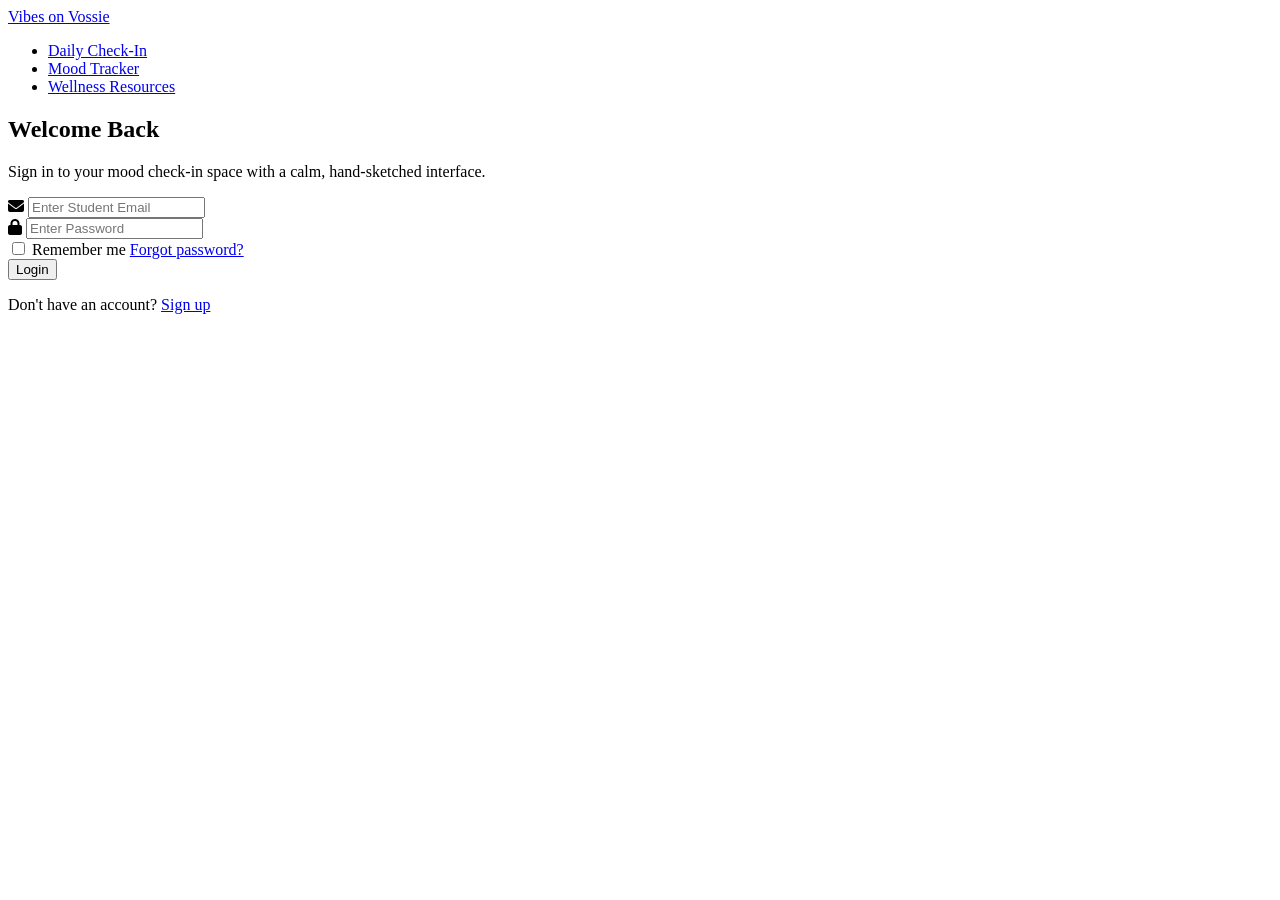
==== vossie-pulse/hackathonLoginPage.html @ 270c12a7 "Add login and signup pages with corresponding styles" ====
<!DOCTYPE html>
<html lang="en">
<head>
  <meta charset="UTF-8">
  <meta name="viewport" content="width=device-width, initial-scale=1.0">
  <title>Vibes on Vossie</title>
  <link rel="stylesheet" href="https://fonts.googleapis.com/css2?family=Lora&family=Patrick+Hand&family=Playfair+Display:wght@600;700&display=swap">
  <link rel="stylesheet" href="css/handdrawn-forms.css">
  <link rel="stylesheet" href="https://cdnjs.cloudflare.com/ajax/libs/font-awesome/6.5.0/css/all.min.css">
</head>
<body>

  <!-- Navigation -->
  <header class="navbar">
    <a href="index.html" class="logo">Vibes on Vossie</a>
    <nav>
      <ul>
        <li><a href="dailyCheckIn.html">Daily Check-In</a></li>
        <li><a href="moodTracker.html">Mood Tracker</a></li>
        <li><a href="wellnessResources.html">Wellness Resources</a></li>
      </ul>
      </nav>

  </header>


  <!-- Login Form -->
  <section class="form-container">
    <div class="form-header">
      <h1>Welcome Back</h1>
      <p class="intro">Sign in to your mood check-in space with a calm, hand-sketched interface.</p>
    </div>

    <form id="loginForm" action="dailyCheckIn.html" method="post">
      <div class="input-box">
        <span class="icon"><i class="fas fa-envelope"></i></span>
        <input type="email" name="email" placeholder="Enter Student Email" required>
      </div>

      <div class="input-box">
        <span class="icon"><i class="fas fa-lock"></i></span>
        <input type="password" name="password" placeholder="Enter Password" required>
      </div>

      <div class="form-meta">
        <label class="checkbox-label">
          <input type="checkbox" name="remember">
          Remember me
        </label>
        <a href="#" class="forgot-link">Forgot password?</a>
      </div>

      <button type="submit" class="btn">Login</button>

      <p class="switch-form">Don't have an account? <a href="hackathonSignUp.html">Sign up</a></p>
    </form>
  </section>

</body>
</html>
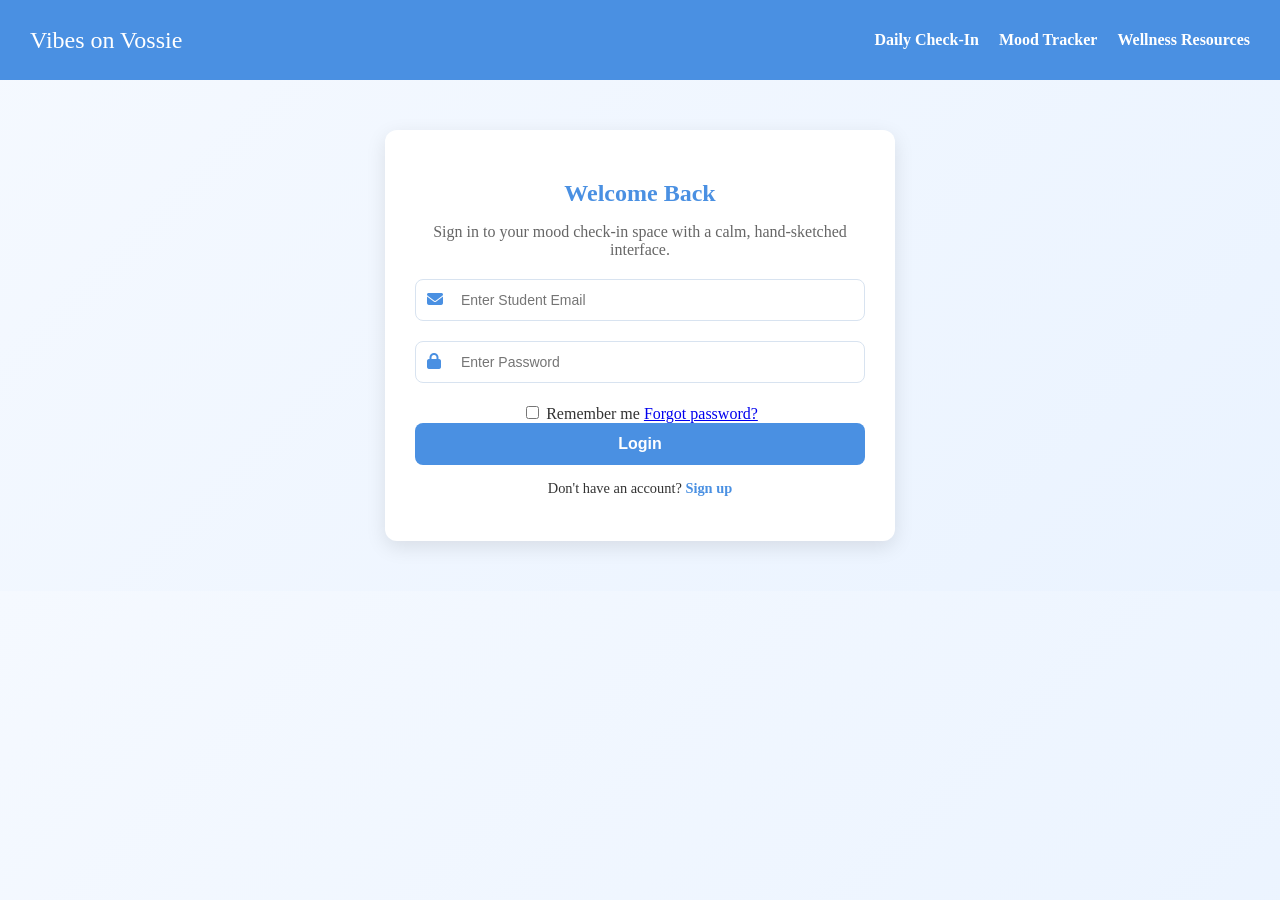
==== commit 54e29cc6: "Update login page styles and add new CSS for form elements" ====
--- a/vossie-pulse/hackathonLoginPage.html
+++ b/vossie-pulse/hackathonLoginPage.html
@@ -5,7 +5,7 @@
   <meta name="viewport" content="width=device-width, initial-scale=1.0">
   <title>Vibes on Vossie</title>
   <link rel="stylesheet" href="https://fonts.googleapis.com/css2?family=Lora&family=Patrick+Hand&family=Playfair+Display:wght@600;700&display=swap">
-  <link rel="stylesheet" href="css/handdrawn-forms.css">
+  <link rel="stylesheet" href="login.css">
   <link rel="stylesheet" href="https://cdnjs.cloudflare.com/ajax/libs/font-awesome/6.5.0/css/all.min.css">
 </head>
 <body>
@@ -20,7 +20,6 @@
         <li><a href="wellnessResources.html">Wellness Resources</a></li>
       </ul>
       </nav>
-
   </header>
 
 
--- a/vossie-pulse/login.css
+++ b/vossie-pulse/login.css
@@ -0,0 +1,155 @@
+/* General Page Styling */
+body {
+  font-family: 'Lora', serif;
+  background: linear-gradient(135deg, #f5f9ff, #eaf3ff);
+  color: #333;
+  margin: 0;
+  padding: 0;
+}
+
+/* Navbar */
+.navbar {
+  background: #4a90e2; /* calming blue */
+  padding: 15px 30px;
+  display: flex;
+  justify-content: space-between;
+  align-items: center;
+}
+
+.navbar .logo {
+  font-family: 'Playfair Display', serif;
+  font-size: 1.5rem;
+  color: #fff;
+  text-decoration: none;
+}
+
+.navbar ul {
+  list-style: none;
+  display: flex;
+  gap: 20px;
+}
+
+.navbar ul li a {
+  color: #fff;
+  text-decoration: none;
+  font-weight: 600;
+}
+
+.navbar ul li a:hover {
+  text-decoration: underline;
+}
+
+/* Form Container */
+.form-container {
+  max-width: 450px;
+  margin: 50px auto;
+  background: #fff;
+  padding: 30px;
+  border-radius: 12px;
+  box-shadow: 0 6px 20px rgba(0,0,0,0.1);
+  text-align: center;
+}
+
+.form-header h1 {
+  font-family: 'Playfair Display', serif;
+  color: #4a90e2;
+  margin-bottom: 10px;
+}
+
+.form-header .intro {
+  font-family: 'Patrick Hand', cursive;
+  font-size: 1rem;
+  color: #666;
+  margin-bottom: 20px;
+}
+
+/* Input Boxes */
+.input-box {
+  position: relative;
+  margin-bottom: 20px;
+}
+
+.input-box .icon {
+  position: absolute;
+  top: 50%;
+  left: 12px;
+  transform: translateY(-50%);
+  color: #4a90e2;
+  font-size: 16px;
+  pointer-events: none; /* prevents icon from blocking clicks */
+}
+
+.input-box input, 
+.input-box select {
+  width: 100%;
+  padding: 12px 45px; /* extra left padding so text doesn’t overlap icon */
+  border: 1px solid #d8e3f0;
+  border-radius: 8px;
+  font-size: 14px;
+  outline: none;
+  transition: border 0.3s;
+  box-sizing: border-box; /* ensures padding doesn’t break layout */
+}
+
+.input-box input:focus, 
+.input-box select:focus {
+  border-color: #4a90e2;
+}
+
+/* Phone Input */
+.phone-input {
+  display: flex;
+  align-items: center;
+  border: 1px solid #d8e3f0;
+  border-radius: 8px;
+  overflow: hidden;
+}
+
+.phone-input .country-code {
+  background: #eaf3ff;
+  color: #4a90e2;
+  font-weight: 600;
+  padding: 10px 12px;
+  white-space: nowrap;
+}
+
+.phone-input input {
+  flex: 1;
+  border: none;
+  padding: 10px;
+  font-size: 14px;
+  outline: none;
+}
+
+/* Button */
+.btn {
+  width: 100%;
+  padding: 12px;
+  background: #4a90e2;
+  color: #fff;
+  border: none;
+  border-radius: 8px;
+  font-size: 16px;
+  font-weight: 600;
+  cursor: pointer;
+  transition: background 0.3s;
+}
+
+.btn:hover {
+  background: #357ABD;
+}
+
+/* Switch Form */
+.switch-form {
+  margin-top: 15px;
+  font-size: 0.9rem;
+}
+
+.switch-form a {
+  color: #4a90e2;
+  text-decoration: none;
+  font-weight: 600;
+}
+.switch-form a:hover {
+  text-decoration: underline;
+}
